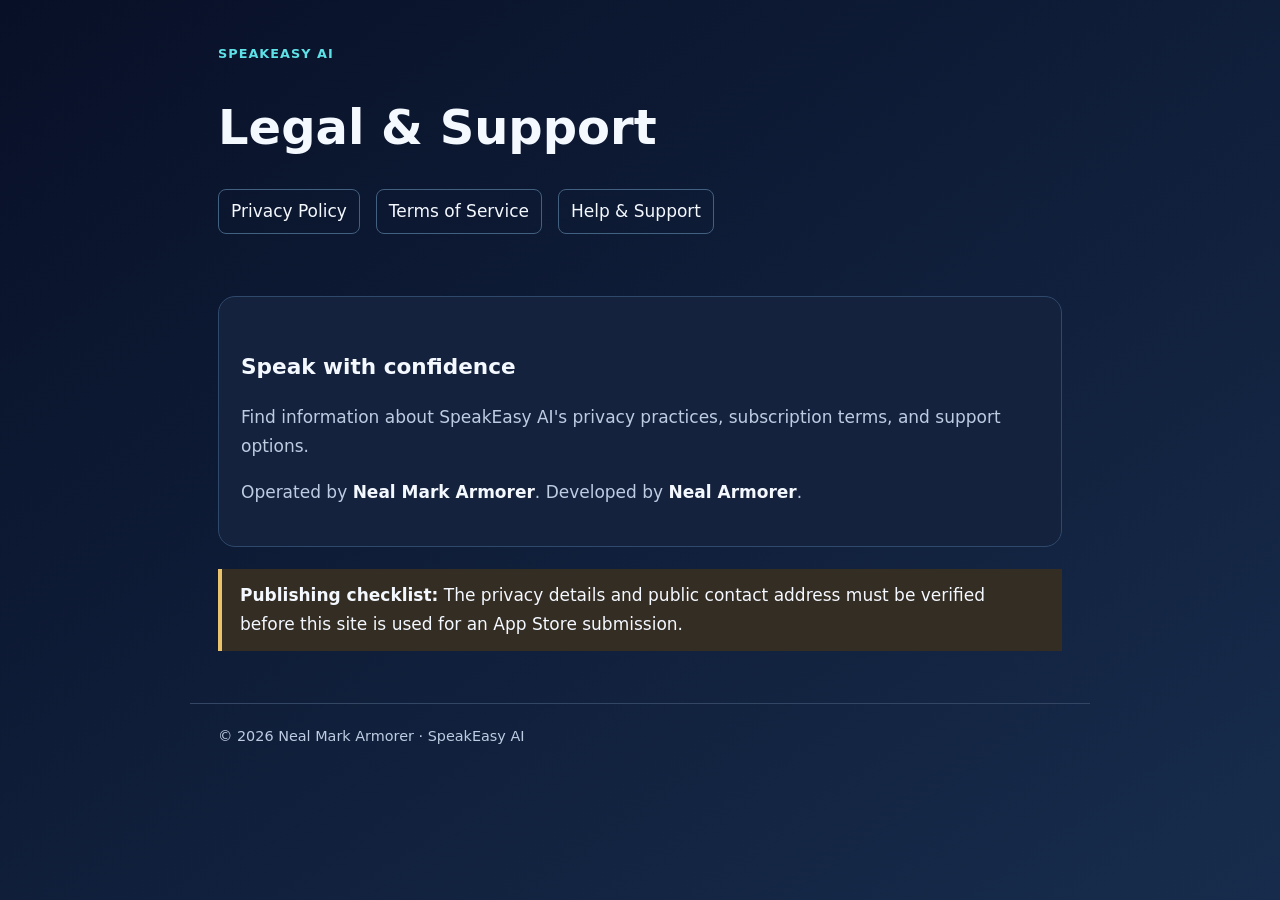
==== index.html @ dbbf39c7 "Add files via upload" ====
<!doctype html><html lang="en"><head><meta charset="utf-8"><meta name="viewport" content="width=device-width,initial-scale=1"><title>SpeakEasy AI — Legal & Support</title><link rel="stylesheet" href="style.css"></head><body><header><span class="tag">SpeakEasy AI</span><h1>Legal & Support</h1><nav aria-label="Main navigation"><a href="privacy.html">Privacy Policy</a><a href="terms.html">Terms of Service</a><a href="support.html">Help & Support</a></nav></header><main><div class="card"><h2>Speak with confidence</h2><p>Find information about SpeakEasy AI's privacy practices, subscription terms, and support options.</p><p>Operated by <strong>Neal Mark Armorer</strong>. Developed by <strong>Neal Armorer</strong>.</p></div><div class="notice"><strong>Publishing checklist:</strong> The privacy details and public contact address must be verified before this site is used for an App Store submission.</div></main><footer>© 2026 Neal Mark Armorer · SpeakEasy AI</footer></body></html>
---- style.css ----
:root{color-scheme:dark;--bg:#080f26;--card:#14223d;--txt:#f4f8ff;--muted:#becce2;--accent:#5de1e6}*{box-sizing:border-box}body{margin:0;background:linear-gradient(145deg,#081027,#172c4c);color:var(--txt);font:17px/1.7 system-ui,-apple-system,'Segoe UI',sans-serif;min-height:100vh}header,main,footer{max-width:900px;margin:auto;padding:20px 28px}header{padding-top:38px}a{color:#7ae8ef}nav{display:flex;gap:16px;flex-wrap:wrap}nav a{color:var(--txt);text-decoration:none;padding:7px 12px;border:1px solid #426080;border-radius:8px}h1{font-size:clamp(2rem,5vw,3rem);line-height:1.2}h2{font-size:1.35rem;margin-top:30px}p,li{color:var(--muted)}strong{color:#f4f8ff}.card{background:var(--card);border:1px solid #2e496c;border-radius:17px;padding:22px;margin:22px 0}.notice{border-left:4px solid #ebc36c;padding:12px 18px;background:#342d24}footer{font-size:.9rem;border-top:1px solid #334663;margin-top:32px;color:var(--muted)}.tag{color:var(--accent);font-weight:700;letter-spacing:.08em;text-transform:uppercase;font-size:.8rem}a:focus-visible{outline:3px solid var(--accent);outline-offset:2px}
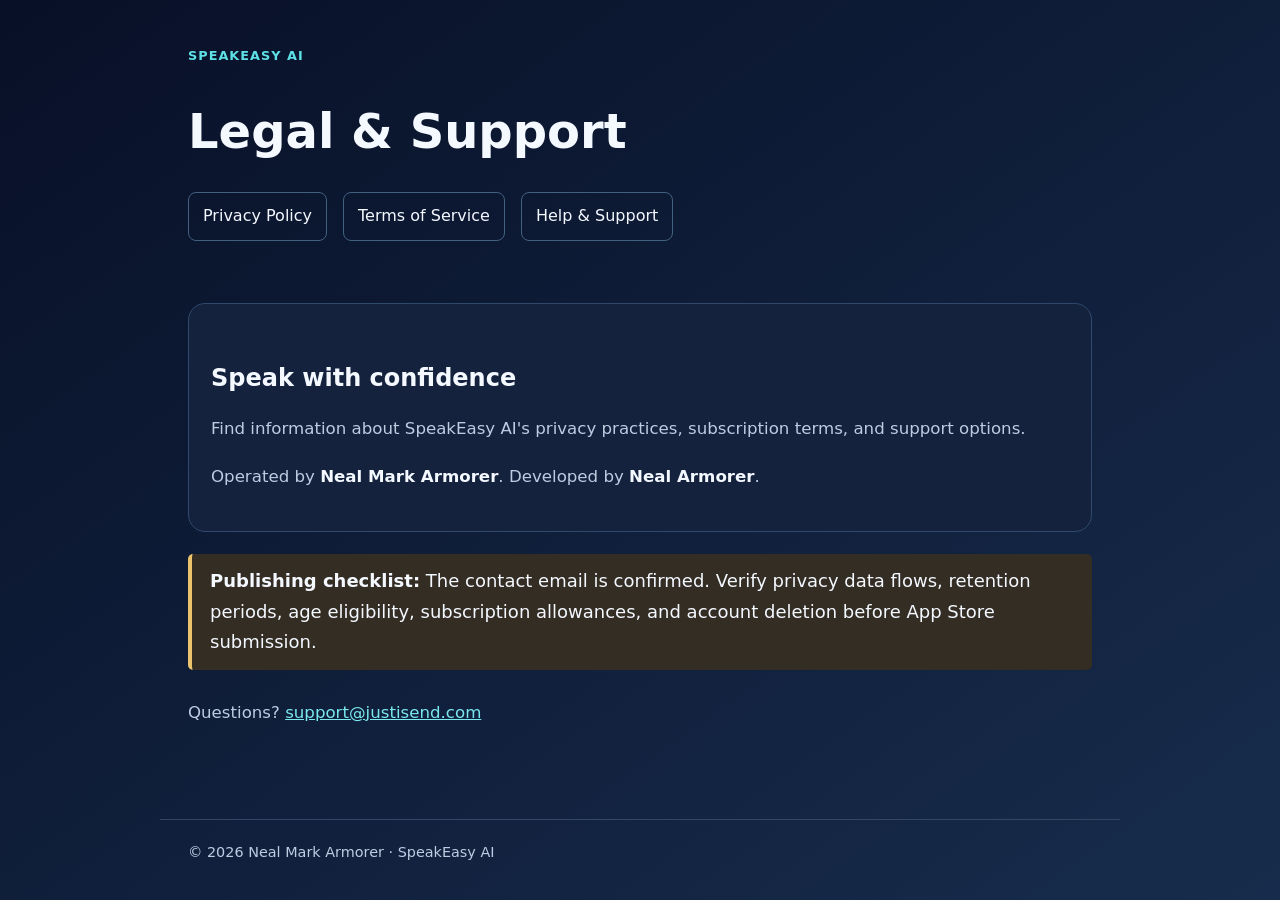
==== commit a9e1c997: "Add files via upload" ====
--- a/index.html
+++ b/index.html
@@ -1 +1 @@
-<!doctype html><html lang="en"><head><meta charset="utf-8"><meta name="viewport" content="width=device-width,initial-scale=1"><title>SpeakEasy AI — Legal & Support</title><link rel="stylesheet" href="style.css"></head><body><header><span class="tag">SpeakEasy AI</span><h1>Legal & Support</h1><nav aria-label="Main navigation"><a href="privacy.html">Privacy Policy</a><a href="terms.html">Terms of Service</a><a href="support.html">Help & Support</a></nav></header><main><div class="card"><h2>Speak with confidence</h2><p>Find information about SpeakEasy AI's privacy practices, subscription terms, and support options.</p><p>Operated by <strong>Neal Mark Armorer</strong>. Developed by <strong>Neal Armorer</strong>.</p></div><div class="notice"><strong>Publishing checklist:</strong> The privacy details and public contact address must be verified before this site is used for an App Store submission.</div></main><footer>© 2026 Neal Mark Armorer · SpeakEasy AI</footer></body></html>
+<!doctype html><html lang="en"><head><meta charset="utf-8"><meta name="viewport" content="width=device-width,initial-scale=1"><title>SpeakEasy AI — Legal & Support</title><link rel="stylesheet" href="style.css"></head><body><header><span class="tag">SpeakEasy AI</span><h1>Legal & Support</h1><nav aria-label="Main navigation"><a href="privacy.html">Privacy Policy</a><a href="terms.html">Terms of Service</a><a href="support.html">Help & Support</a></nav></header><main><div class="card"><h2>Speak with confidence</h2><p>Find information about SpeakEasy AI's privacy practices, subscription terms, and support options.</p><p>Operated by <strong>Neal Mark Armorer</strong>. Developed by <strong>Neal Armorer</strong>.</p></div><div class="notice"><strong>Publishing checklist:</strong> The contact email is confirmed. Verify privacy data flows, retention periods, age eligibility, subscription allowances, and account deletion before App Store submission.</div><p>Questions? <a href="mailto:support@justisend.com">support@justisend.com</a></p></main><footer>© 2026 Neal Mark Armorer · SpeakEasy AI</footer></body></html>
--- a/style.css
+++ b/style.css
@@ -1 +1,4 @@
 :root{color-scheme:dark;--bg:#080f26;--card:#14223d;--txt:#f4f8ff;--muted:#becce2;--accent:#5de1e6}*{box-sizing:border-box}body{margin:0;background:linear-gradient(145deg,#081027,#172c4c);color:var(--txt);font:17px/1.7 system-ui,-apple-system,'Segoe UI',sans-serif;min-height:100vh}header,main,footer{max-width:900px;margin:auto;padding:20px 28px}header{padding-top:38px}a{color:#7ae8ef}nav{display:flex;gap:16px;flex-wrap:wrap}nav a{color:var(--txt);text-decoration:none;padding:7px 12px;border:1px solid #426080;border-radius:8px}h1{font-size:clamp(2rem,5vw,3rem);line-height:1.2}h2{font-size:1.35rem;margin-top:30px}p,li{color:var(--muted)}strong{color:#f4f8ff}.card{background:var(--card);border:1px solid #2e496c;border-radius:17px;padding:22px;margin:22px 0}.notice{border-left:4px solid #ebc36c;padding:12px 18px;background:#342d24}footer{font-size:.9rem;border-top:1px solid #334663;margin-top:32px;color:var(--muted)}.tag{color:var(--accent);font-weight:700;letter-spacing:.08em;text-transform:uppercase;font-size:.8rem}a:focus-visible{outline:3px solid var(--accent);outline-offset:2px}
+
+/* Readability improvements for legal documents */
+header,main,footer{max-width:960px}body{font-size:18px;line-height:1.8}main p,main li{font-size:1.04rem;line-height:1.85}main h2{font-size:1.5rem;line-height:1.35;margin-top:2.25rem}main{padding-bottom:42px}nav a{font-size:1rem;padding:9px 14px}.notice{border-radius:5px;line-height:1.7;margin:20px 0 28px}@media (max-width:600px){header,main,footer{padding-left:20px;padding-right:20px}body{font-size:17px}main p,main li{font-size:1rem}main h2{font-size:1.35rem}}
